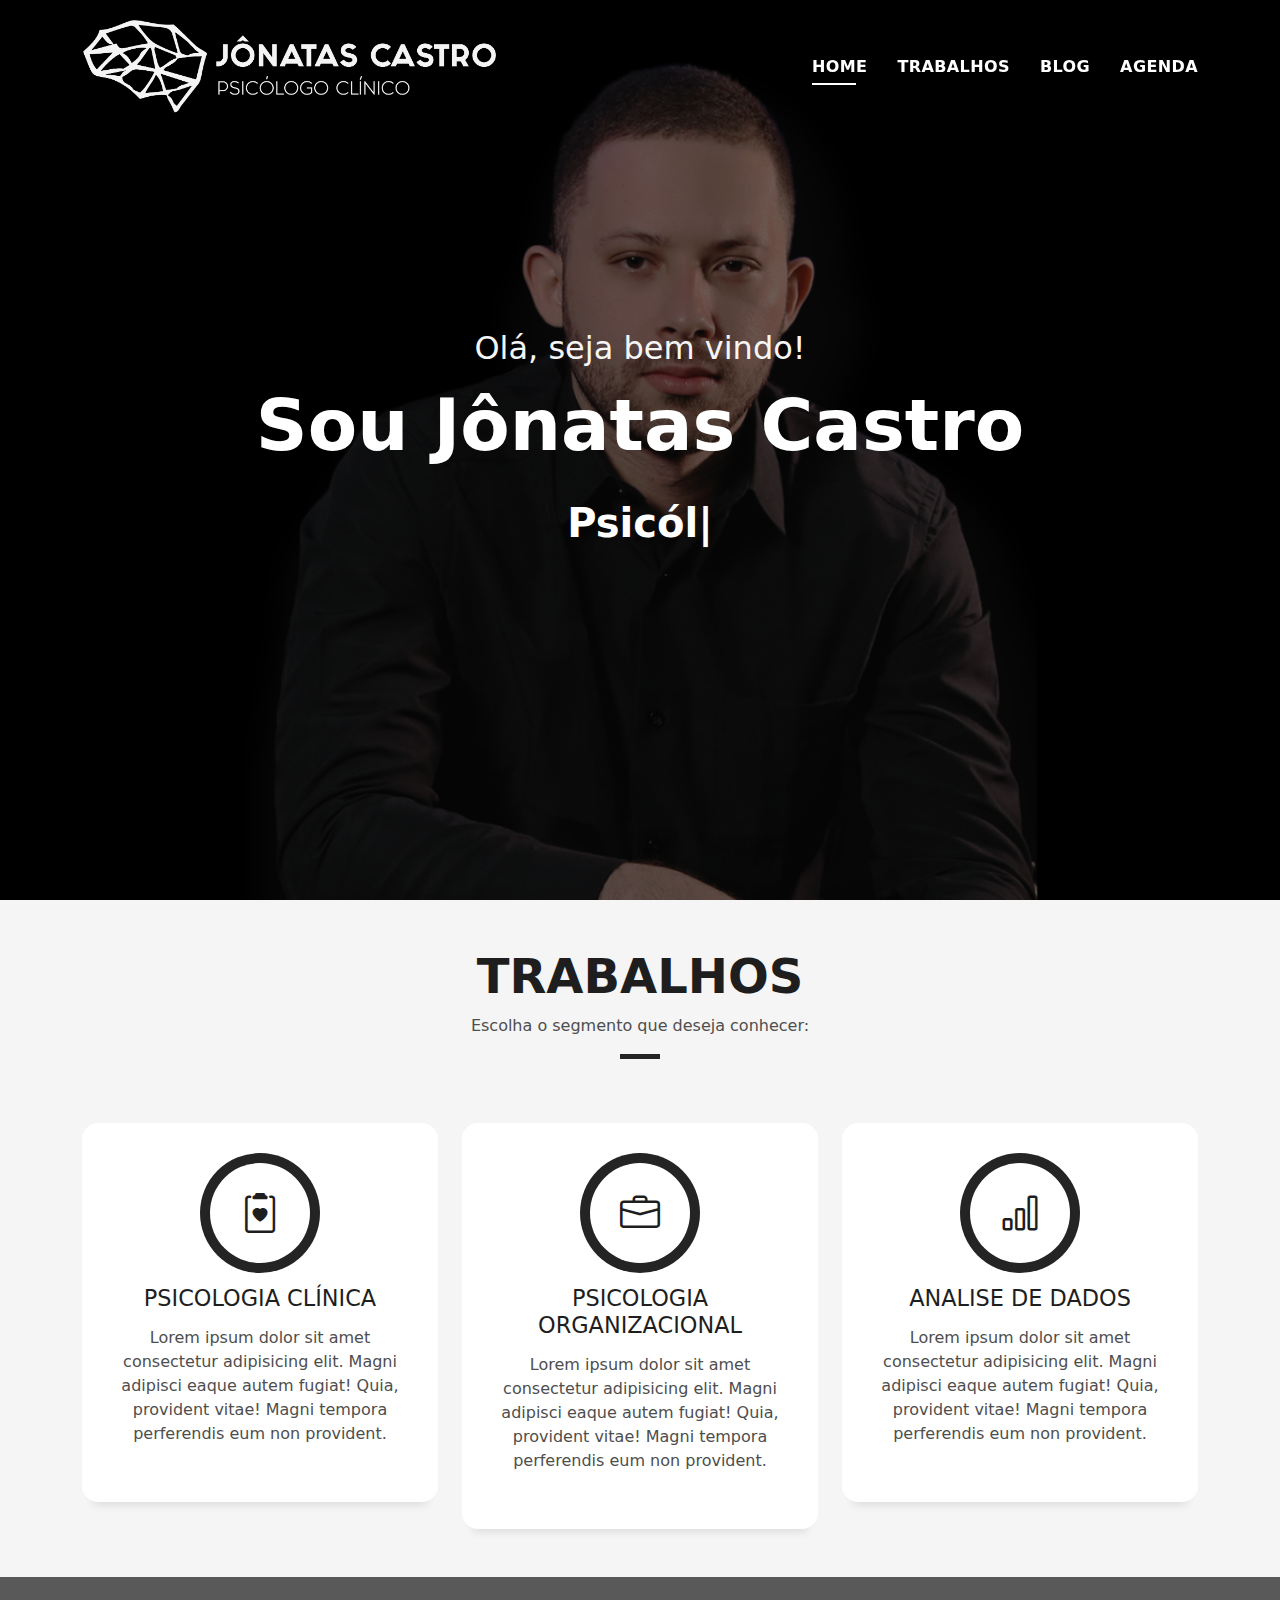
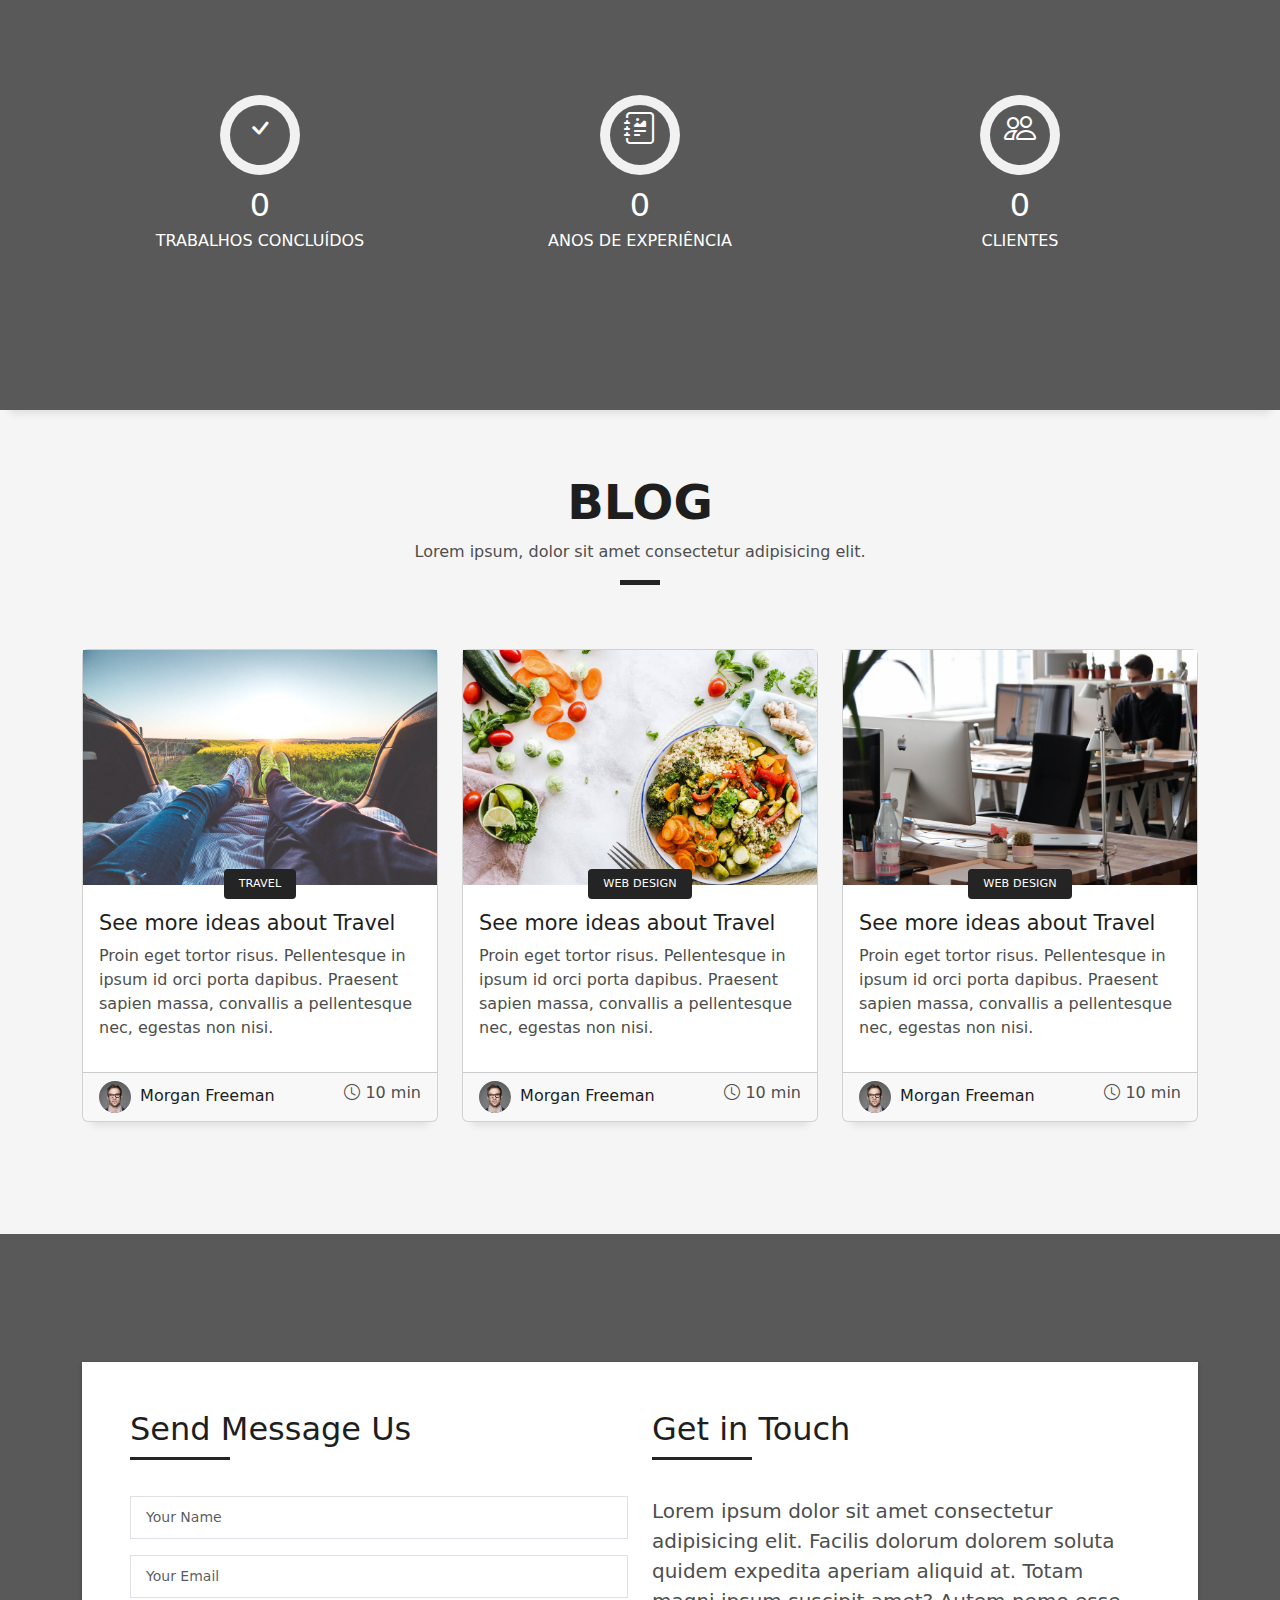
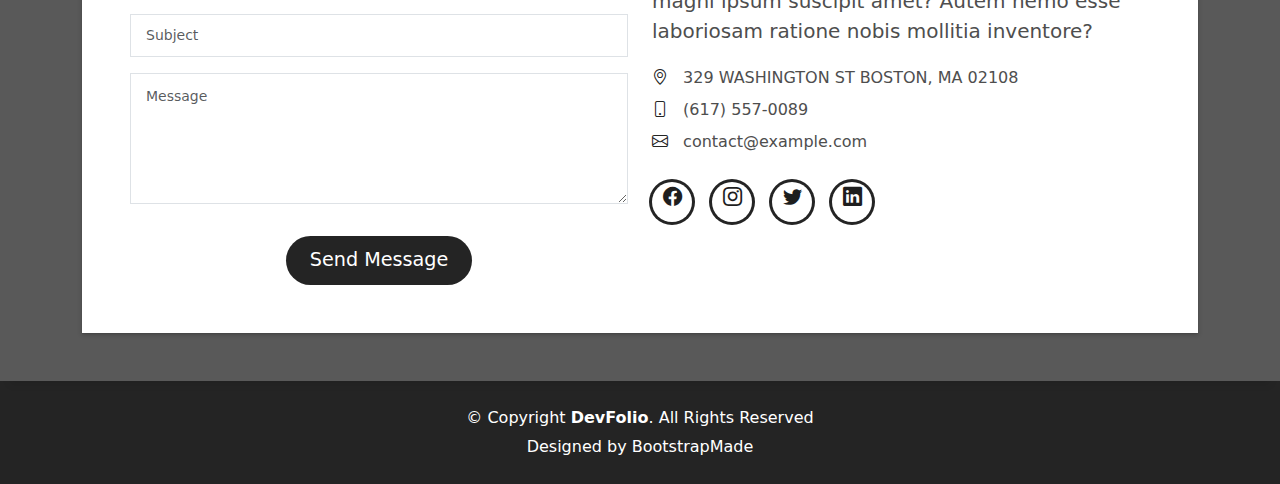
==== index.html @ 3d6d618e "1 commit" ====
<!DOCTYPE html>
<html lang="en">

<head>
  <meta charset="utf-8">
  <meta content="width=device-width, initial-scale=1.0" name="viewport">

  <title>JONATAS CASTRO - Psicólogo - CRP 03/26565</title>
  <meta content="" name="description">
  <meta content="" name="keywords">

  <!-- Favicons -->
  <link href="assets/img/favicon.webp" rel="icon">
  <link href="assets/img/apple-touch-icon.png" rel="apple-touch-icon">

  <!-- Vendor CSS Files -->
  <link href="assets/vendor/bootstrap/css/bootstrap.min.css" rel="stylesheet">
  <link href="assets/vendor/bootstrap-icons/bootstrap-icons.css" rel="stylesheet">
  <link href="assets/vendor/glightbox/css/glightbox.min.css" rel="stylesheet">
  <link href="assets/vendor/swiper/swiper-bundle.min.css" rel="stylesheet">

  <!-- Template Main CSS File -->
  <link href="assets/css/style.css" rel="stylesheet">

  <!-- =======================================================
  * Template Name: DevFolio
  * Updated: Sep 18 2023 with Bootstrap v5.3.2
  * Template URL: https://bootstrapmade.com/devfolio-bootstrap-portfolio-html-template/
  * Author: BootstrapMade.com
  * License: https://bootstrapmade.com/license/
  ======================================================== -->
</head>

<body>

  <!-- ======= Header ======= -->
  <header id="header" class="fixed-top">
    <div class="container d-flex align-items-center justify-content-between">

      <a href="index.html" class="logo"><img src="assets/img/logo completo.png" alt="" class="img-fluid"></a>
      <!-- Uncomment below if you prefer to use an image logo -->
      <!-- <a href="index.html" class="logo"><img src="assets/img/logo.png" alt="" class="img-fluid"></a>-->

      <nav id="navbar" class="navbar">
        <ul>
          <li><a class="nav-link scrollto active" href="#hero">Home</a></li>
          <!--<li><a class="nav-link scrollto" href="#about">About</a></li>-->
          <li><a class="nav-link scrollto" href="#services">Trabalhos</a></li>
          <li><a class="nav-link scrollto " href="#blog">Blog</a></li>
          <li><a class="nav-agenda" href="#work">AGENDA</a></li>
          <!--<li class="dropdown"><a href="#"><span>Drop Down</span> <i class="bi bi-chevron-down"></i></a>
            <ul>
              <li><a href="#">Drop Down 1</a></li>
              <li class="dropdown"><a href="#"><span>Deep Drop Down</span> <i class="bi bi-chevron-right"></i></a>
                <ul>
                  <li><a href="#">Deep Drop Down 1</a></li>
                  <li><a href="#">Deep Drop Down 2</a></li>
                  <li><a href="#">Deep Drop Down 3</a></li>
                  <li><a href="#">Deep Drop Down 4</a></li>
                  <li><a href="#">Deep Drop Down 5</a></li>
                </ul>
              </li>
              <li><a href="#">Drop Down 2</a></li>
              <li><a href="#">Drop Down 3</a></li>
              <li><a href="#">Drop Down 4</a></li> 
            </ul>
          </li>
          <li><a class="nav-link scrollto" href="#contact">Contact</a></li>--->
        </ul>
        <i class="bi bi-list mobile-nav-toggle"></i>
      </nav><!-- .navbar -->

    </div>
  </header><!-- End Header -->

  <!-- ======= Hero Section ======= -->
  <div id="hero" class="hero route bg-image" style="background-image: url(assets/img/herobg.png)">
    <div class="overlay-itro"></div>
    <div class="hero-content display-table">
      <div class="table-cell">
        <div class="container">
          <p class="display-6 color-d">Olá, seja bem vindo!</p>
          <h1 class="hero-title mb-4">Sou Jônatas Castro</h1>
          <p class="hero-subtitle"><span class="typed" data-typed-items="Psicólogo Clínico, Psicólogo Organizacional, Analista de Dados, Diretor da Vision Analytics, Diretor da MED24"></span></p>
          <!-- <p class="pt-3"><a class="btn btn-primary btn js-scroll px-4" href="#about" role="button">Learn More</a></p> -->
        </div>
      </div>
    </div>
  </div><!-- End Hero Section -->

  <main id="main">

    <!-- ======= About Section ======= -->
   <!--<section id="about" class="about-mf sect-pt4 route">
      <div class="container">
        <div class="row">
          <div class="col-sm-12">
            <div class="box-shadow-full">
              <div class="row">
                <div class="col-md-6">
                  <div class="row">
                    <div class="col-sm-6 col-md-5">
                      <div class="about-img">
                        <img src="assets/img/testimonial-2.jpg" class="img-fluid rounded b-shadow-a" alt="">
                      </div>
                    </div>
                    <div class="col-sm-6 col-md-7">
                      <div class="about-info">
                        <p><span class="title-s">Name: </span> <span>Morgan Freeman</span></p>
                        <p><span class="title-s">Profile: </span> <span>full stack developer</span></p>
                        <p><span class="title-s">Email: </span> <span>contact@example.com</span></p>
                        <p><span class="title-s">Phone: </span> <span>(617) 557-0089</span></p>
                      </div>
                    </div>
                  </div>
                  <div class="skill-mf">
                    <p class="title-s">Skill</p>
                    <span>HTML</span> <span class="pull-right">85%</span>
                    <div class="progress">
                      <div class="progress-bar" role="progressbar" style="width: 85%;" aria-valuenow="85" aria-valuemin="0" aria-valuemax="100"></div>
                    </div>
                    <span>CSS3</span> <span class="pull-right">75%</span>
                    <div class="progress">
                      <div class="progress-bar" role="progressbar" style="width: 75%" aria-valuenow="75" aria-valuemin="0" aria-valuemax="100"></div>
                    </div>
                    <span>PHP</span> <span class="pull-right">50%</span>
                    <div class="progress">
                      <div class="progress-bar" role="progressbar" style="width: 50%" aria-valuenow="50" aria-valuemin="0" aria-valuemax="100"></div>
                    </div>
                    <span>JAVASCRIPT</span> <span class="pull-right">90%</span>
                    <div class="progress">
                      <div class="progress-bar" role="progressbar" style="width: 90%" aria-valuenow="90" aria-valuemin="0" aria-valuemax="100"></div>
                    </div>
                  </div>
                </div>
                <div class="col-md-6">
                  <div class="about-me pt-4 pt-md-0">
                    <div class="title-box-2">
                      <h5 class="title-left">
                        About me
                      </h5>
                    </div>
                    <p class="lead">
                      Curabitur non nulla sit amet nisl tempus convallis quis ac lectus. Curabitur arcu erat, accumsan id
                      imperdiet et, porttitor
                      at sem. Praesent sapien massa, convallis a pellentesque nec, egestas non nisi. Nulla
                      porttitor accumsan tincidunt.
                    </p>
                    <p class="lead">
                      Mauris blandit aliquet elit, eget tincidunt nibh pulvinar a. Vivamus suscipit tortor eget felis
                      porttitor volutpat. Vestibulum
                      ac diam sit amet quam vehicula elementum sed sit amet dui. porttitor at sem.
                    </p>
                    <p class="lead">
                      Nulla porttitor accumsan tincidunt. Quisque velit nisi, pretium ut lacinia in, elementum id enim.
                      Nulla porttitor accumsan
                      tincidunt. Mauris blandit aliquet elit, eget tincidunt nibh pulvinar a.
                    </p>
                  </div>
                </div>
              </div>
            </div>
          </div>
        </div>
      </div>
    </section> End About Section -->

    <!-- ======= Services Section ======= -->
    <section id="services" class="services-mf pt-5 route">
      <div class="container">
        <div class="row">
          <div class="col-sm-12">
            <div class="title-box text-center">
              <h3 class="title-a">
                Trabalhos
              </h3>
              <p class="subtitle-a">
                Escolha o segmento que deseja conhecer:
              </p>
              <div class="line-mf"></div>
            </div>
          </div>
        </div>
        <div class="row">
          <div class="col-md-4">
            <div class="service-box">
              <div class="service-ico">
                <span class="ico-circle"><i class="bi bi-clipboard2-heart"></i></span>
              </div>
              <div class="service-content">
                <h2 class="s-title">Psicologia Clínica</h2>
                <p class="s-description text-center">
                  Lorem ipsum dolor sit amet consectetur adipisicing elit. Magni adipisci eaque autem fugiat! Quia,
                  provident vitae! Magni
                  tempora perferendis eum non provident.
                </p>
              </div>
            </div>
          </div>
          <div class="col-md-4">
            <div class="service-box">
              <div class="service-ico">
                <span class="ico-circle"><i class="bi bi-briefcase"></i></span>
              </div>
              <div class="service-content">
                <h2 class="s-title">Psicologia Organizacional</h2>
                <p class="s-description text-center">
                  Lorem ipsum dolor sit amet consectetur adipisicing elit. Magni adipisci eaque autem fugiat! Quia,
                  provident vitae! Magni
                  tempora perferendis eum non provident.
                </p>
              </div>
            </div>
          </div>
          <div class="col-md-4">
            <div class="service-box">
              <div class="service-ico">
                <span class="ico-circle"><i class="bi bi-bar-chart"></i></span>
              </div>
              <div class="service-content">
                <h2 class="s-title">Analise de Dados</h2>
                <p class="s-description text-center">
                  Lorem ipsum dolor sit amet consectetur adipisicing elit. Magni adipisci eaque autem fugiat! Quia,
                  provident vitae! Magni
                  tempora perferendis eum non provident.
                </p>
              </div>
            </div>
          </div>
          
              
        </div>
      </div>
    </section><!-- End Services Section -->

    <!-- ======= Counter Section ======= -->
    <div class="section-counter paralax-mf bg-image" style="background-image: url(assets/img/counters-bg.jpg)">
      <div class="overlay-mf"></div>
      <div class="container position-relative">
        <div class="row">
          <div class="col-sm-3 col-lg-4">
            <div class="counter-box counter-box pt-4 pt-md-0">
              <div class="counter-ico">
                <span class="ico-circle"><i class="bi bi-check"></i></span>
              </div>
              <div class="counter-num">
                <p data-purecounter-start="0" data-purecounter-end="5" data-purecounter-duration="1" class="counter purecounter"></p>
                <span class="counter-text">TRABALHOS CONCLUÍDOS</span>
              </div>
            </div>
          </div>
          <div class="col-sm-3 col-lg-4">
            <div class="counter-box pt-4 pt-md-0">
              <div class="counter-ico">
                <span class="ico-circle"><i class="bi bi-journal-richtext"></i></span>
              </div>
              <div class="counter-num">
                <p data-purecounter-start="0" data-purecounter-end="4" data-purecounter-duration="1" class="counter purecounter"></p>
                <span class="counter-text">ANOS DE EXPERIÊNCIA</span>
              </div>
            </div>
          </div>
          <div class="col-sm-3 col-lg-4">
            <div class="counter-box pt-4 pt-md-0">
              <div class="counter-ico">
                <span class="ico-circle"><i class="bi bi-people"></i></span>
              </div>
              <div class="counter-num">
                <p data-purecounter-start="0" data-purecounter-end="30" data-purecounter-duration="1" class="counter purecounter"></p>
                <span class="counter-text">CLIENTES</span>
              </div>
            </div>
          </div>
          
        </div>
      </div>
    </div><!-- End Counter Section -->

    <!-- ======= Portfolio Section ======= -->
   <!-- <section id="work" class="portfolio-mf sect-pt4 route">
      <div class="container">
        <div class="row">
          <div class="col-sm-12">
            <div class="title-box text-center">
              <h3 class="title-a">
                Portfolio
              </h3>
              <p class="subtitle-a">
                Lorem ipsum, dolor sit amet consectetur adipisicing elit.
              </p>
              <div class="line-mf"></div>
            </div>
          </div>
        </div>
        <div class="row">
          <div class="col-md-4">
            <div class="work-box">
              <a href="assets/img/work-1.jpg" data-gallery="portfolioGallery" class="portfolio-lightbox">
                <div class="work-img">
                  <img src="assets/img/work-1.jpg" alt="" class="img-fluid">
                </div>
              </a>
              <div class="work-content">
                <div class="row">
                  <div class="col-sm-8">
                    <h2 class="w-title">Lorem impsum dolor</h2>
                    <div class="w-more">
                      <span class="w-ctegory">Web Design</span> / <span class="w-date">18 Sep. 2018</span>
                    </div>
                  </div>
                  <div class="col-sm-4">
                    <div class="w-like">
                      <a href="portfolio-details.html"> <span class="bi bi-plus-circle"></span></a>
                    </div>
                  </div>
                </div>
              </div>
            </div>
          </div>
          <div class="col-md-4">
            <div class="work-box">
              <a href="assets/img/work-2.jpg" data-gallery="portfolioGallery" class="portfolio-lightbox">
                <div class="work-img">
                  <img src="assets/img/work-2.jpg" alt="" class="img-fluid">
                </div>
              </a>
              <div class="work-content">
                <div class="row">
                  <div class="col-sm-8">
                    <h2 class="w-title">Loreda Cuno Nere</h2>
                    <div class="w-more">
                      <span class="w-ctegory">Web Design</span> / <span class="w-date">18 Sep. 2018</span>
                    </div>
                  </div>
                  <div class="col-sm-4">
                    <div class="w-like">
                      <a href="portfolio-details.html"> <span class="bi bi-plus-circle"></span></a>
                    </div>
                  </div>
                </div>
              </div>
            </div>
          </div>
          <div class="col-md-4">
            <div class="work-box">
              <a href="assets/img/work-3.jpg" data-gallery="portfolioGallery" class="portfolio-lightbox">
                <div class="work-img">
                  <img src="assets/img/work-3.jpg" alt="" class="img-fluid">
                </div>
              </a>
              <div class="work-content">
                <div class="row">
                  <div class="col-sm-8">
                    <h2 class="w-title">Mavrito Lana Dere</h2>
                    <div class="w-more">
                      <span class="w-ctegory">Web Design</span> / <span class="w-date">18 Sep. 2018</span>
                    </div>
                  </div>
                  <div class="col-sm-4">
                    <div class="w-like">
                      <a href="portfolio-details.html"> <span class="bi bi-plus-circle"></span></a>
                    </div>
                  </div>
                </div>
              </div>
            </div>
          </div>
          <div class="col-md-4">
            <div class="work-box">
              <a href="assets/img/work-4.jpg" data-gallery="portfolioGallery" class="portfolio-lightbox">
                <div class="work-img">
                  <img src="assets/img/work-4.jpg" alt="" class="img-fluid">
                </div>
              </a>
              <div class="work-content">
                <div class="row">
                  <div class="col-sm-8">
                    <h2 class="w-title">Bindo Laro Cado</h2>
                    <div class="w-more">
                      <span class="w-ctegory">Web Design</span> / <span class="w-date">18 Sep. 2018</span>
                    </div>
                  </div>
                  <div class="col-sm-4">
                    <div class="w-like">
                      <a href="portfolio-details.html"> <span class="bi bi-plus-circle"></span></a>
                    </div>
                  </div>
                </div>
              </div>
            </div>
          </div>
          <div class="col-md-4">
            <div class="work-box">
              <a href="assets/img/work-5.jpg" data-gallery="portfolioGallery" class="portfolio-lightbox">
                <div class="work-img">
                  <img src="assets/img/work-5.jpg" alt="" class="img-fluid">
                </div>
              </a>
              <div class="work-content">
                <div class="row">
                  <div class="col-sm-8">
                    <h2 class="w-title">Studio Lena Mado</h2>
                    <div class="w-more">
                      <span class="w-ctegory">Web Design</span> / <span class="w-date">18 Sep. 2018</span>
                    </div>
                  </div>
                  <div class="col-sm-4">
                    <div class="w-like">
                      <a href="portfolio-details.html"> <span class="bi bi-plus-circle"></span></a>
                    </div>
                  </div>
                </div>
              </div>
            </div>
          </div>
          <div class="col-md-4">
            <div class="work-box">
              <a href="assets/img/work-6.jpg" data-gallery="portfolioGallery" class="portfolio-lightbox">
                <div class="work-img">
                  <img src="assets/img/work-6.jpg" alt="" class="img-fluid">
                </div>
              </a>
              <div class="work-content">
                <div class="row">
                  <div class="col-sm-8">
                    <h2 class="w-title">Studio Big Bang</h2>
                    <div class="w-more">
                      <span class="w-ctegory">Web Design</span> / <span class="w-date">18 Sep. 2017</span>
                    </div>
                  </div>
                  <div class="col-sm-4">
                    <div class="w-like">
                      <a href="portfolio-details.html"> <span class="bi bi-plus-circle"></span></a>
                    </div>
                  </div>
                </div>
              </div>
            </div>
          </div>

        </div>
      </div>
    </section> End Portfolio Section -->

    <!-- ======= Testimonials Section ======= 
    <div class="testimonials paralax-mf bg-image" style="background-image: url(assets/img/overlay-bg.jpg)">
      <div class="overlay-mf"></div>
      <div class="container">
        <div class="row">
          <div class="col-md-12">

            <div class="testimonials-slider swiper" data-aos="fade-up" data-aos-delay="100">
              <div class="swiper-wrapper">

                <div class="swiper-slide">
                  <div class="testimonial-box">
                    <div class="author-test">
                      <img src="assets/img/testimonial-2.jpg" alt="" class="rounded-circle b-shadow-a">
                      <span class="author">Xavi Alonso</span>
                    </div>
                    <div class="content-test">
                      <p class="description lead">
                        Curabitur arcu erat, accumsan id imperdiet et, porttitor at sem. Lorem ipsum dolor sit amet,
                        consectetur adipiscing elit.
                      </p>
                    </div>
                  </div>
                </div>  End testimonial item 

                <div class="swiper-slide">
                  <div class="testimonial-box">
                    <div class="author-test">
                      <img src="assets/img/testimonial-4.jpg" alt="" class="rounded-circle b-shadow-a">
                      <span class="author">Marta Socrate</span>
                    </div>
                    <div class="content-test">
                      <p class="description lead">
                        Curabitur arcu erat, accumsan id imperdiet et, porttitor at sem. Lorem ipsum dolor sit amet,
                        consectetur adipiscing elit.
                      </p>
                    </div>
                  </div>
                </div> End testimonial item 
              </div>
              <div class="swiper-pagination"></div>
            </div>

             <div id="testimonial-mf" class="owl-carousel owl-theme">
          
        </div> 
          </div>
        </div>
      </div>
    </div>  End Testimonials Section -->

    <!-- ======= Blog Section ======= -->
    <section id="blog" class="blog-mf sect-pt4 route">
      <div class="container">
        <div class="row">
          <div class="col-sm-12">
            <div class="title-box text-center">
              <h3 class="title-a">
                Blog
              </h3>
              <p class="subtitle-a">
                Lorem ipsum, dolor sit amet consectetur adipisicing elit.
              </p>
              <div class="line-mf"></div>
            </div>
          </div>
        </div>
        <div class="row">
          <div class="col-md-4">
            <div class="card card-blog">
              <div class="card-img">
                <a href="blog-single.html"><img src="assets/img/post-1.jpg" alt="" class="img-fluid"></a>
              </div>
              <div class="card-body">
                <div class="card-category-box">
                  <div class="card-category">
                    <h6 class="category">Travel</h6>
                  </div>
                </div>
                <h3 class="card-title"><a href="blog-single.html">See more ideas about Travel</a></h3>
                <p class="card-description">
                  Proin eget tortor risus. Pellentesque in ipsum id orci porta dapibus. Praesent sapien massa, convallis
                  a pellentesque nec,
                  egestas non nisi.
                </p>
              </div>
              <div class="card-footer">
                <div class="post-author">
                  <a href="#">
                    <img src="assets/img/testimonial-2.jpg" alt="" class="avatar rounded-circle">
                    <span class="author">Morgan Freeman</span>
                  </a>
                </div>
                <div class="post-date">
                  <span class="bi bi-clock"></span> 10 min
                </div>
              </div>
            </div>
          </div>
          <div class="col-md-4">
            <div class="card card-blog">
              <div class="card-img">
                <a href="blog-single.html"><img src="assets/img/post-2.jpg" alt="" class="img-fluid"></a>
              </div>
              <div class="card-body">
                <div class="card-category-box">
                  <div class="card-category">
                    <h6 class="category">Web Design</h6>
                  </div>
                </div>
                <h3 class="card-title"><a href="blog-single.html">See more ideas about Travel</a></h3>
                <p class="card-description">
                  Proin eget tortor risus. Pellentesque in ipsum id orci porta dapibus. Praesent sapien massa, convallis
                  a pellentesque nec,
                  egestas non nisi.
                </p>
              </div>
              <div class="card-footer">
                <div class="post-author">
                  <a href="#">
                    <img src="assets/img/testimonial-2.jpg" alt="" class="avatar rounded-circle">
                    <span class="author">Morgan Freeman</span>
                  </a>
                </div>
                <div class="post-date">
                  <span class="bi bi-clock"></span> 10 min
                </div>
              </div>
            </div>
          </div>
          <div class="col-md-4">
            <div class="card card-blog">
              <div class="card-img">
                <a href="blog-single.html"><img src="assets/img/post-3.jpg" alt="" class="img-fluid"></a>
              </div>
              <div class="card-body">
                <div class="card-category-box">
                  <div class="card-category">
                    <h6 class="category">Web Design</h6>
                  </div>
                </div>
                <h3 class="card-title"><a href="blog-single.html">See more ideas about Travel</a></h3>
                <p class="card-description">
                  Proin eget tortor risus. Pellentesque in ipsum id orci porta dapibus. Praesent sapien massa, convallis
                  a pellentesque nec,
                  egestas non nisi.
                </p>
              </div>
              <div class="card-footer">
                <div class="post-author">
                  <a href="#">
                    <img src="assets/img/testimonial-2.jpg" alt="" class="avatar rounded-circle">
                    <span class="author">Morgan Freeman</span>
                  </a>
                </div>
                <div class="post-date">
                  <span class="bi bi-clock"></span> 10 min
                </div>
              </div>
            </div>
          </div>
        </div>
      </div>
    </section><!-- End Blog Section -->

    <!-- ======= Contact Section ======= -->
    <section id="contact" class="paralax-mf footer-paralax bg-image sect-mt4 route" style="background-image: url(assets/img/overlay-bg.jpg)">
      <div class="overlay-mf"></div>
      <div class="container">
        <div class="row">
          <div class="col-sm-12">
            <div class="contact-mf">
              <div id="contact" class="box-shadow-full">
                <div class="row">
                  <div class="col-md-6">
                    <div class="title-box-2">
                      <h5 class="title-left">
                        Send Message Us
                      </h5>
                    </div>
                    <div>
                      <form action="forms/contact.php" method="post" role="form" class="php-email-form">
                        <div class="row">
                          <div class="col-md-12 mb-3">
                            <div class="form-group">
                              <input type="text" name="name" class="form-control" id="name" placeholder="Your Name" required>
                            </div>
                          </div>
                          <div class="col-md-12 mb-3">
                            <div class="form-group">
                              <input type="email" class="form-control" name="email" id="email" placeholder="Your Email" required>
                            </div>
                          </div>
                          <div class="col-md-12 mb-3">
                            <div class="form-group">
                              <input type="text" class="form-control" name="subject" id="subject" placeholder="Subject" required>
                            </div>
                          </div>
                          <div class="col-md-12">
                            <div class="form-group">
                              <textarea class="form-control" name="message" rows="5" placeholder="Message" required></textarea>
                            </div>
                          </div>
                          <div class="col-md-12 text-center my-3">
                            <div class="loading">Loading</div>
                            <div class="error-message"></div>
                            <div class="sent-message">Your message has been sent. Thank you!</div>
                          </div>
                          <div class="col-md-12 text-center">
                            <button type="submit" class="button button-a button-big button-rouded">Send Message</button>
                          </div>
                        </div>
                      </form>
                    </div>
                  </div>
                  <div class="col-md-6">
                    <div class="title-box-2 pt-4 pt-md-0">
                      <h5 class="title-left">
                        Get in Touch
                      </h5>
                    </div>
                    <div class="more-info">
                      <p class="lead">
                        Lorem ipsum dolor sit amet consectetur adipisicing elit. Facilis dolorum dolorem soluta quidem
                        expedita aperiam aliquid at.
                        Totam magni ipsum suscipit amet? Autem nemo esse laboriosam ratione nobis
                        mollitia inventore?
                      </p>
                      <ul class="list-ico">
                        <li><span class="bi bi-geo-alt"></span> 329 WASHINGTON ST BOSTON, MA 02108</li>
                        <li><span class="bi bi-phone"></span> (617) 557-0089</li>
                        <li><span class="bi bi-envelope"></span> contact@example.com</li>
                      </ul>
                    </div>
                    <div class="socials">
                      <ul>
                        <li><a href=""><span class="ico-circle"><i class="bi bi-facebook"></i></span></a></li>
                        <li><a href=""><span class="ico-circle"><i class="bi bi-instagram"></i></span></a></li>
                        <li><a href=""><span class="ico-circle"><i class="bi bi-twitter"></i></span></a></li>
                        <li><a href=""><span class="ico-circle"><i class="bi bi-linkedin"></i></span></a></li>
                      </ul>
                    </div>
                  </div>
                </div>
              </div>
            </div>
          </div>
        </div>
      </div>
    </section><!-- End Contact Section -->

  </main><!-- End #main -->

  <!-- ======= Footer ======= -->
  <footer>
    <div class="container">
      <div class="row">
        <div class="col-sm-12">
          <div class="copyright-box">
            <p class="copyright">&copy; Copyright <strong>DevFolio</strong>. All Rights Reserved</p>
            <div class="credits">
              <!--
              All the links in the footer should remain intact.
              You can delete the links only if you purchased the pro version.
              Licensing information: https://bootstrapmade.com/license/
              Purchase the pro version with working PHP/AJAX contact form: https://bootstrapmade.com/buy/?theme=DevFolio
            -->
              Designed by <a href="https://bootstrapmade.com/">BootstrapMade</a>
            </div>
          </div>
        </div>
      </div>
    </div>
  </footer><!-- End  Footer -->

  <div id="preloader"></div>
  <a href="#" class="back-to-top d-flex align-items-center justify-content-center"><i class="bi bi-arrow-up-short"></i></a>

  <!-- Vendor JS Files -->
  <script src="assets/vendor/purecounter/purecounter_vanilla.js"></script>
  <script src="assets/vendor/bootstrap/js/bootstrap.bundle.min.js"></script>
  <script src="assets/vendor/glightbox/js/glightbox.min.js"></script>
  <script src="assets/vendor/swiper/swiper-bundle.min.js"></script>
  <script src="assets/vendor/typed.js/typed.umd.js"></script>
  <script src="assets/vendor/php-email-form/validate.js"></script>

  <!-- Template Main JS File -->
  <script src="assets/js/main.js"></script>

</body>

</html>
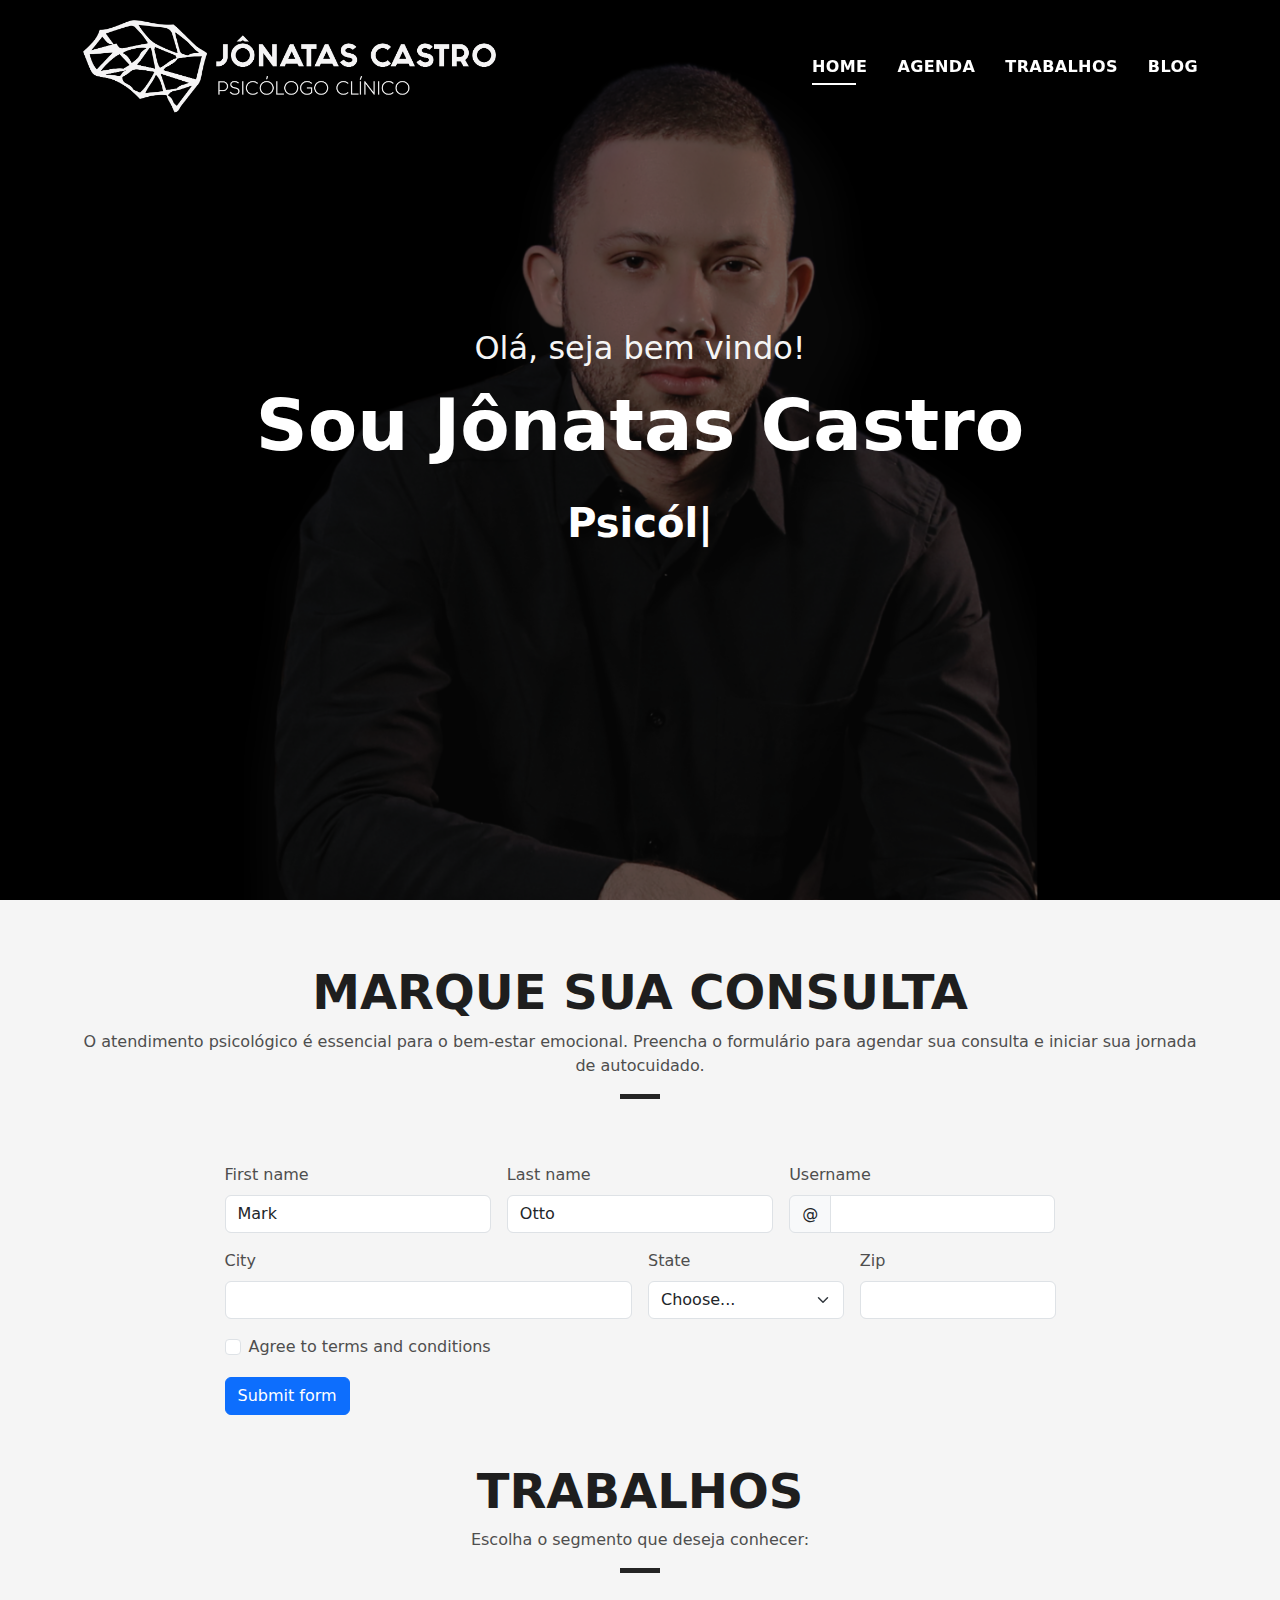
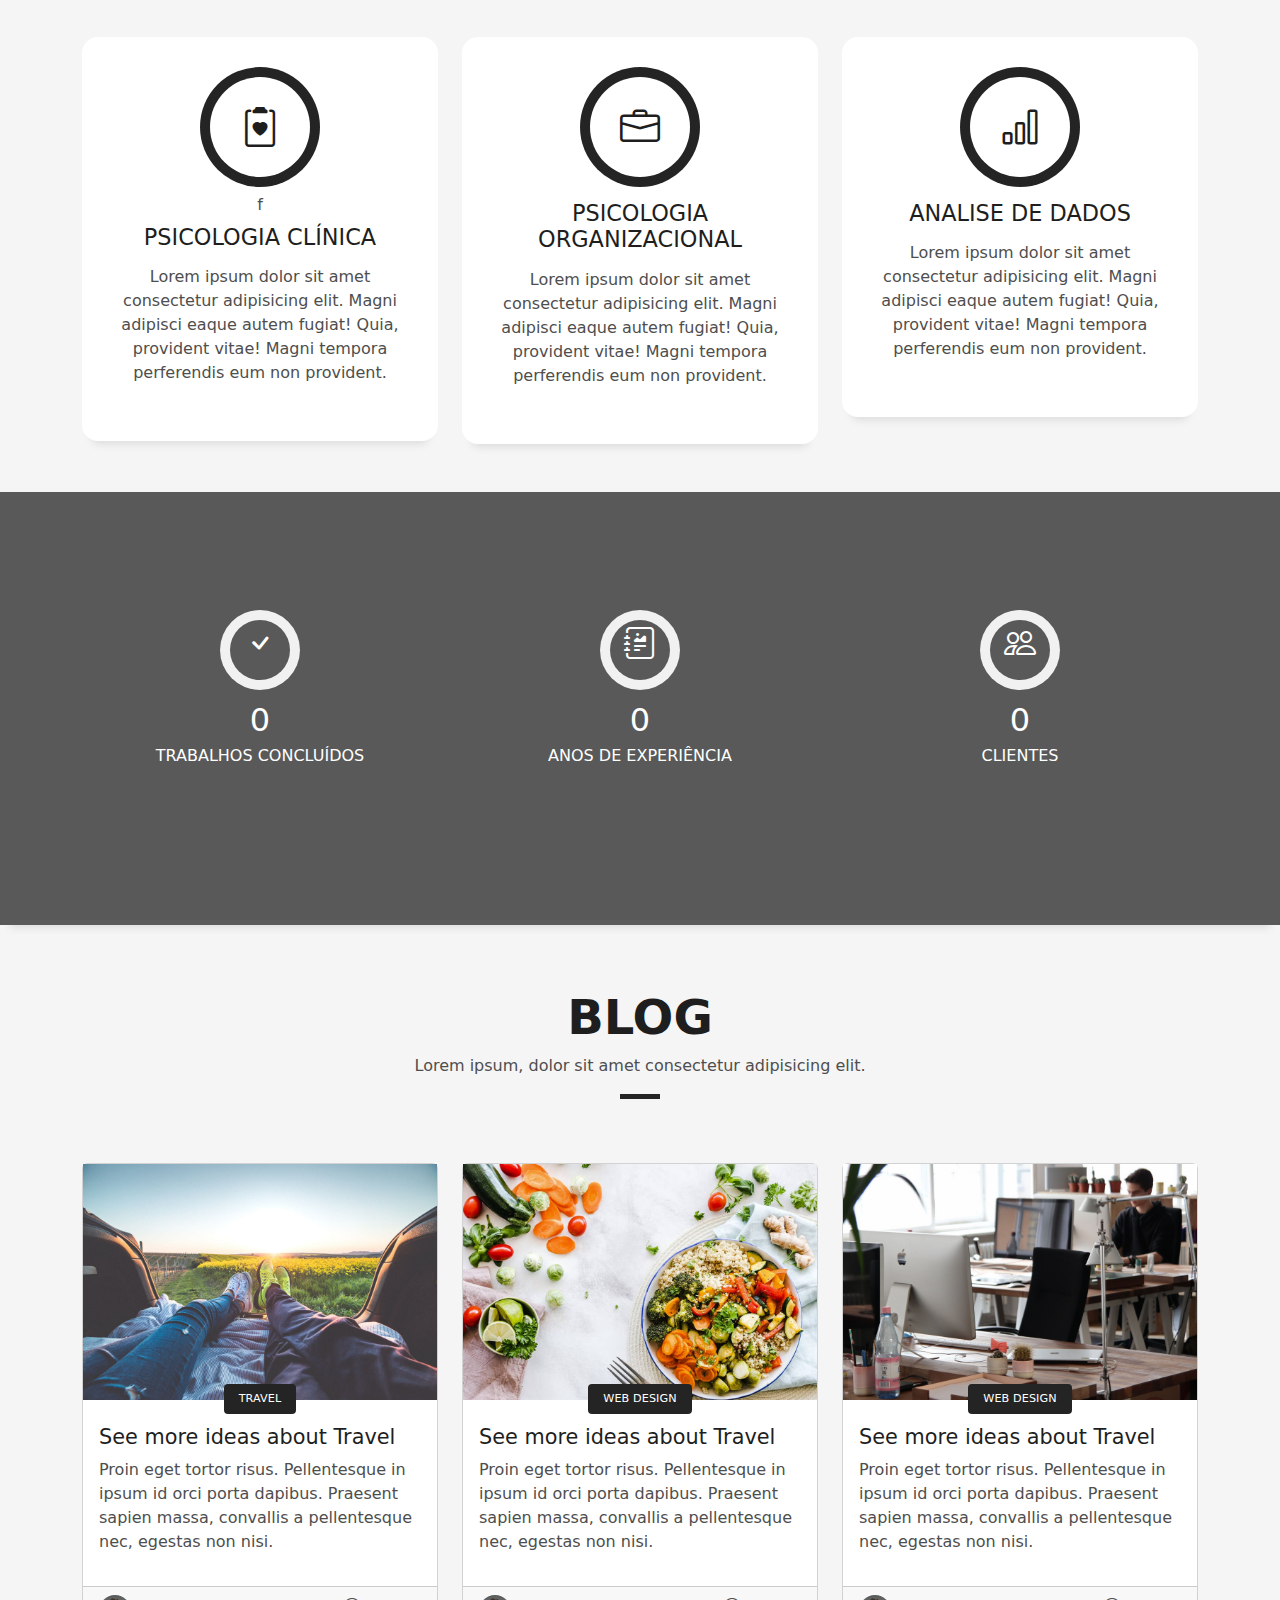
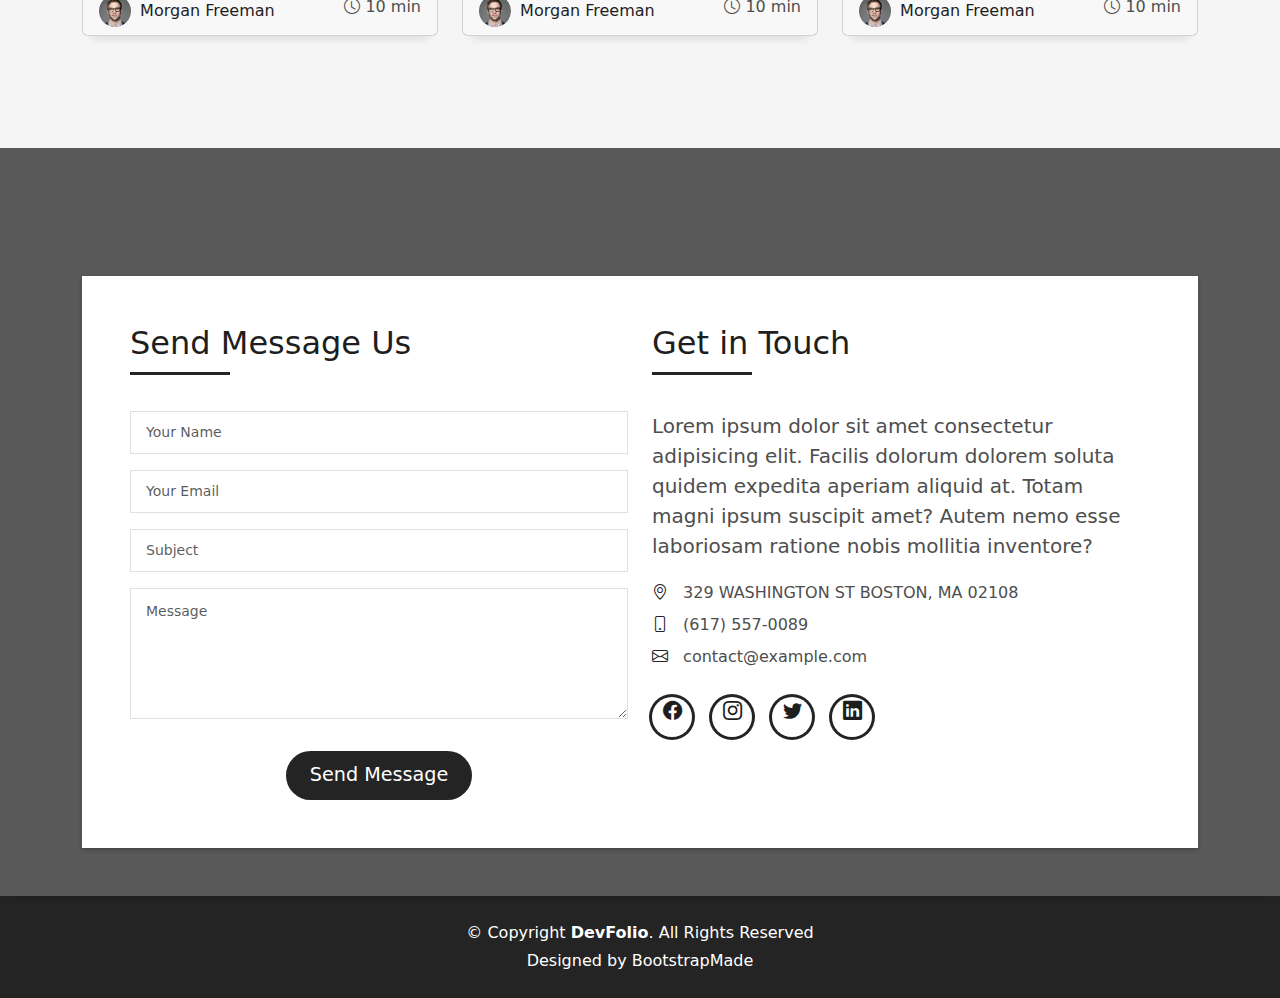
==== commit 0f40dd30: "form one" ====
--- a/index.html
+++ b/index.html
@@ -1,5 +1,5 @@
 <!DOCTYPE html>
-<html lang="en">
+<html lang="pt-br">
 
 <head>
   <meta charset="utf-8">
@@ -44,10 +44,11 @@
       <nav id="navbar" class="navbar">
         <ul>
           <li><a class="nav-link scrollto active" href="#hero">Home</a></li>
+          <li><a class="nav-agenda" href="#work">AGENDA</a></li>
           <!--<li><a class="nav-link scrollto" href="#about">About</a></li>-->
           <li><a class="nav-link scrollto" href="#services">Trabalhos</a></li>
           <li><a class="nav-link scrollto " href="#blog">Blog</a></li>
-          <li><a class="nav-agenda" href="#work">AGENDA</a></li>
+
           <!--<li class="dropdown"><a href="#"><span>Drop Down</span> <i class="bi bi-chevron-down"></i></a>
             <ul>
               <li><a href="#">Drop Down 1</a></li>
@@ -81,7 +82,9 @@
         <div class="container">
           <p class="display-6 color-d">Olá, seja bem vindo!</p>
           <h1 class="hero-title mb-4">Sou Jônatas Castro</h1>
-          <p class="hero-subtitle"><span class="typed" data-typed-items="Psicólogo Clínico, Psicólogo Organizacional, Analista de Dados, Diretor da Vision Analytics, Diretor da MED24"></span></p>
+          <p class="hero-subtitle"><span class="typed"
+              data-typed-items="Psicólogo Clínico, Psicólogo Organizacional, Analista de Dados, Diretor da Vision Analytics, Diretor da MED24"></span>
+          </p>
           <!-- <p class="pt-3"><a class="btn btn-primary btn js-scroll px-4" href="#about" role="button">Learn More</a></p> -->
         </div>
       </div>
@@ -90,80 +93,77 @@
 
   <main id="main">
 
-    <!-- ======= About Section ======= -->
-   <!--<section id="about" class="about-mf sect-pt4 route">
+    <!-- ======= Offer Section ======= -->
+    <section id="work" class="portfolio-mf sect-pt4 route">
       <div class="container">
         <div class="row">
           <div class="col-sm-12">
-            <div class="box-shadow-full">
-              <div class="row">
+            <div class="title-box text-center">
+              <h3 class="title-a">
+                Marque sua consulta
+              </h3>
+              <p class="subtitle-a">
+                O atendimento psicológico é essencial para o bem-estar emocional. Preencha o formulário para agendar sua
+                consulta e iniciar sua jornada de autocuidado.
+              </p>
+              <div class="line-mf"></div>
+            </div>
+          </div>
+        </div>
+
+        <div class="row">
+          <div class="col-lg-9 mx-auto align-items-center justify-content-center">
+            <div class="icon-box" data-aos="fade-up" data-aos-delay="200">
+              <form class="row g-3">
+                <div class="col-md-4">
+                  <label for="validationDefault01" class="form-label">First name</label>
+                  <input type="text" class="form-control" id="validationDefault01" value="Mark" required>
+                </div>
+                <div class="col-md-4">
+                  <label for="validationDefault02" class="form-label">Last name</label>
+                  <input type="text" class="form-control" id="validationDefault02" value="Otto" required>
+                </div>
+                <div class="col-md-4">
+                  <label for="validationDefaultUsername" class="form-label">Username</label>
+                  <div class="input-group">
+                    <span class="input-group-text" id="inputGroupPrepend2">@</span>
+                    <input type="text" class="form-control" id="validationDefaultUsername"
+                      aria-describedby="inputGroupPrepend2" required>
+                  </div>
+                </div>
                 <div class="col-md-6">
-                  <div class="row">
-                    <div class="col-sm-6 col-md-5">
-                      <div class="about-img">
-                        <img src="assets/img/testimonial-2.jpg" class="img-fluid rounded b-shadow-a" alt="">
-                      </div>
-                    </div>
-                    <div class="col-sm-6 col-md-7">
-                      <div class="about-info">
-                        <p><span class="title-s">Name: </span> <span>Morgan Freeman</span></p>
-                        <p><span class="title-s">Profile: </span> <span>full stack developer</span></p>
-                        <p><span class="title-s">Email: </span> <span>contact@example.com</span></p>
-                        <p><span class="title-s">Phone: </span> <span>(617) 557-0089</span></p>
-                      </div>
-                    </div>
-                  </div>
-                  <div class="skill-mf">
-                    <p class="title-s">Skill</p>
-                    <span>HTML</span> <span class="pull-right">85%</span>
-                    <div class="progress">
-                      <div class="progress-bar" role="progressbar" style="width: 85%;" aria-valuenow="85" aria-valuemin="0" aria-valuemax="100"></div>
-                    </div>
-                    <span>CSS3</span> <span class="pull-right">75%</span>
-                    <div class="progress">
-                      <div class="progress-bar" role="progressbar" style="width: 75%" aria-valuenow="75" aria-valuemin="0" aria-valuemax="100"></div>
-                    </div>
-                    <span>PHP</span> <span class="pull-right">50%</span>
-                    <div class="progress">
-                      <div class="progress-bar" role="progressbar" style="width: 50%" aria-valuenow="50" aria-valuemin="0" aria-valuemax="100"></div>
-                    </div>
-                    <span>JAVASCRIPT</span> <span class="pull-right">90%</span>
-                    <div class="progress">
-                      <div class="progress-bar" role="progressbar" style="width: 90%" aria-valuenow="90" aria-valuemin="0" aria-valuemax="100"></div>
-                    </div>
-                  </div>
-                </div>
-                <div class="col-md-6">
-                  <div class="about-me pt-4 pt-md-0">
-                    <div class="title-box-2">
-                      <h5 class="title-left">
-                        About me
-                      </h5>
-                    </div>
-                    <p class="lead">
-                      Curabitur non nulla sit amet nisl tempus convallis quis ac lectus. Curabitur arcu erat, accumsan id
-                      imperdiet et, porttitor
-                      at sem. Praesent sapien massa, convallis a pellentesque nec, egestas non nisi. Nulla
-                      porttitor accumsan tincidunt.
-                    </p>
-                    <p class="lead">
-                      Mauris blandit aliquet elit, eget tincidunt nibh pulvinar a. Vivamus suscipit tortor eget felis
-                      porttitor volutpat. Vestibulum
-                      ac diam sit amet quam vehicula elementum sed sit amet dui. porttitor at sem.
-                    </p>
-                    <p class="lead">
-                      Nulla porttitor accumsan tincidunt. Quisque velit nisi, pretium ut lacinia in, elementum id enim.
-                      Nulla porttitor accumsan
-                      tincidunt. Mauris blandit aliquet elit, eget tincidunt nibh pulvinar a.
-                    </p>
-                  </div>
-                </div>
-              </div>
-            </div>
-          </div>
-        </div>
-      </div>
-    </section> End About Section -->
+                  <label for="validationDefault03" class="form-label">City</label>
+                  <input type="text" class="form-control" id="validationDefault03" required>
+                </div>
+                <div class="col-md-3">
+                  <label for="validationDefault04" class="form-label">State</label>
+                  <select class="form-select" id="validationDefault04" required>
+                    <option selected disabled value="">Choose...</option>
+                    <option>...</option>
+                  </select>
+                </div>
+                <div class="col-md-3">
+                  <label for="validationDefault05" class="form-label">Zip</label>
+                  <input type="text" class="form-control" id="validationDefault05" required>
+                </div>
+                <div class="col-12">
+                  <div class="form-check">
+                    <input class="form-check-input" type="checkbox" value="" id="invalidCheck2" required>
+                    <label class="form-check-label" for="invalidCheck2">
+                      Agree to terms and conditions
+                    </label>
+                  </div>
+                </div>
+                <div class="col-12">
+                  <button class="btn btn-primary" type="submit">Submit form</button>
+                </div>
+              </form>
+            </div>
+          </div>
+        </div>
+
+      </div>
+    </section><!-- End Services Section -->
 
     <!-- ======= Services Section ======= -->
     <section id="services" class="services-mf pt-5 route">
@@ -187,7 +187,7 @@
               <div class="service-ico">
                 <span class="ico-circle"><i class="bi bi-clipboard2-heart"></i></span>
               </div>
-              <div class="service-content">
+              <div class="service-content">f
                 <h2 class="s-title">Psicologia Clínica</h2>
                 <p class="s-description text-center">
                   Lorem ipsum dolor sit amet consectetur adipisicing elit. Magni adipisci eaque autem fugiat! Quia,
@@ -227,8 +227,8 @@
               </div>
             </div>
           </div>
-          
-              
+
+
         </div>
       </div>
     </section><!-- End Services Section -->
@@ -244,7 +244,8 @@
                 <span class="ico-circle"><i class="bi bi-check"></i></span>
               </div>
               <div class="counter-num">
-                <p data-purecounter-start="0" data-purecounter-end="5" data-purecounter-duration="1" class="counter purecounter"></p>
+                <p data-purecounter-start="0" data-purecounter-end="5" data-purecounter-duration="1"
+                  class="counter purecounter"></p>
                 <span class="counter-text">TRABALHOS CONCLUÍDOS</span>
               </div>
             </div>
@@ -255,7 +256,8 @@
                 <span class="ico-circle"><i class="bi bi-journal-richtext"></i></span>
               </div>
               <div class="counter-num">
-                <p data-purecounter-start="0" data-purecounter-end="4" data-purecounter-duration="1" class="counter purecounter"></p>
+                <p data-purecounter-start="0" data-purecounter-end="4" data-purecounter-duration="1"
+                  class="counter purecounter"></p>
                 <span class="counter-text">ANOS DE EXPERIÊNCIA</span>
               </div>
             </div>
@@ -266,18 +268,19 @@
                 <span class="ico-circle"><i class="bi bi-people"></i></span>
               </div>
               <div class="counter-num">
-                <p data-purecounter-start="0" data-purecounter-end="30" data-purecounter-duration="1" class="counter purecounter"></p>
+                <p data-purecounter-start="0" data-purecounter-end="30" data-purecounter-duration="1"
+                  class="counter purecounter"></p>
                 <span class="counter-text">CLIENTES</span>
               </div>
             </div>
           </div>
-          
+
         </div>
       </div>
     </div><!-- End Counter Section -->
 
     <!-- ======= Portfolio Section ======= -->
-   <!-- <section id="work" class="portfolio-mf sect-pt4 route">
+    <!-- <section id="work" class="portfolio-mf sect-pt4 route">
       <div class="container">
         <div class="row">
           <div class="col-sm-12">
@@ -608,7 +611,8 @@
     </section><!-- End Blog Section -->
 
     <!-- ======= Contact Section ======= -->
-    <section id="contact" class="paralax-mf footer-paralax bg-image sect-mt4 route" style="background-image: url(assets/img/overlay-bg.jpg)">
+    <section id="contact" class="paralax-mf footer-paralax bg-image sect-mt4 route"
+      style="background-image: url(assets/img/overlay-bg.jpg)">
       <div class="overlay-mf"></div>
       <div class="container">
         <div class="row">
@@ -627,22 +631,26 @@
                         <div class="row">
                           <div class="col-md-12 mb-3">
                             <div class="form-group">
-                              <input type="text" name="name" class="form-control" id="name" placeholder="Your Name" required>
+                              <input type="text" name="name" class="form-control" id="name" placeholder="Your Name"
+                                required>
                             </div>
                           </div>
                           <div class="col-md-12 mb-3">
                             <div class="form-group">
-                              <input type="email" class="form-control" name="email" id="email" placeholder="Your Email" required>
+                              <input type="email" class="form-control" name="email" id="email" placeholder="Your Email"
+                                required>
                             </div>
                           </div>
                           <div class="col-md-12 mb-3">
                             <div class="form-group">
-                              <input type="text" class="form-control" name="subject" id="subject" placeholder="Subject" required>
+                              <input type="text" class="form-control" name="subject" id="subject" placeholder="Subject"
+                                required>
                             </div>
                           </div>
                           <div class="col-md-12">
                             <div class="form-group">
-                              <textarea class="form-control" name="message" rows="5" placeholder="Message" required></textarea>
+                              <textarea class="form-control" name="message" rows="5" placeholder="Message"
+                                required></textarea>
                             </div>
                           </div>
                           <div class="col-md-12 text-center my-3">
@@ -718,7 +726,8 @@
   </footer><!-- End  Footer -->
 
   <div id="preloader"></div>
-  <a href="#" class="back-to-top d-flex align-items-center justify-content-center"><i class="bi bi-arrow-up-short"></i></a>
+  <a href="#" class="back-to-top d-flex align-items-center justify-content-center"><i
+      class="bi bi-arrow-up-short"></i></a>
 
   <!-- Vendor JS Files -->
   <script src="assets/vendor/purecounter/purecounter_vanilla.js"></script>
--- a/assets/css/style.css
+++ b/assets/css/style.css
@@ -475,6 +475,37 @@
   background: rgba(0, 0, 0, 0.9);
   padding: 12px 0;
 }
+/*------------------------------------------------------
+HEADER BASE
+-------------------------------------------------------*/
+
+#header-base {
+  transition: all 0.5s;
+  z-index: 997;
+  padding: 20px 0;
+  background-color: #242424;
+}
+
+#header-base .logo {
+  font-size: 28px;
+  margin: 0;
+  padding: 0;
+  font-weight: 600;
+  letter-spacing: 1px;
+}
+
+#header-base .logo a {
+  color: #fff;
+}
+
+#header-base .logo img {
+  max-height: 95px;
+}
+
+#header-base.header-scrolled {
+  background: rgba(0, 0, 0, 0.9);
+  padding: 12px 0;
+}
 
 /*--------------------------------------------------------------
 # Navigation Menu
@@ -1444,6 +1475,13 @@
 /*--------------------------------------------------------------
 # Footer
 --------------------------------------------------------------*/
+.form   {
+  padding: 10%;
+}
+
+/*--------------------------------------------------------------
+# Footer
+--------------------------------------------------------------*/
 footer {
   text-align: center;
   color: #fff;
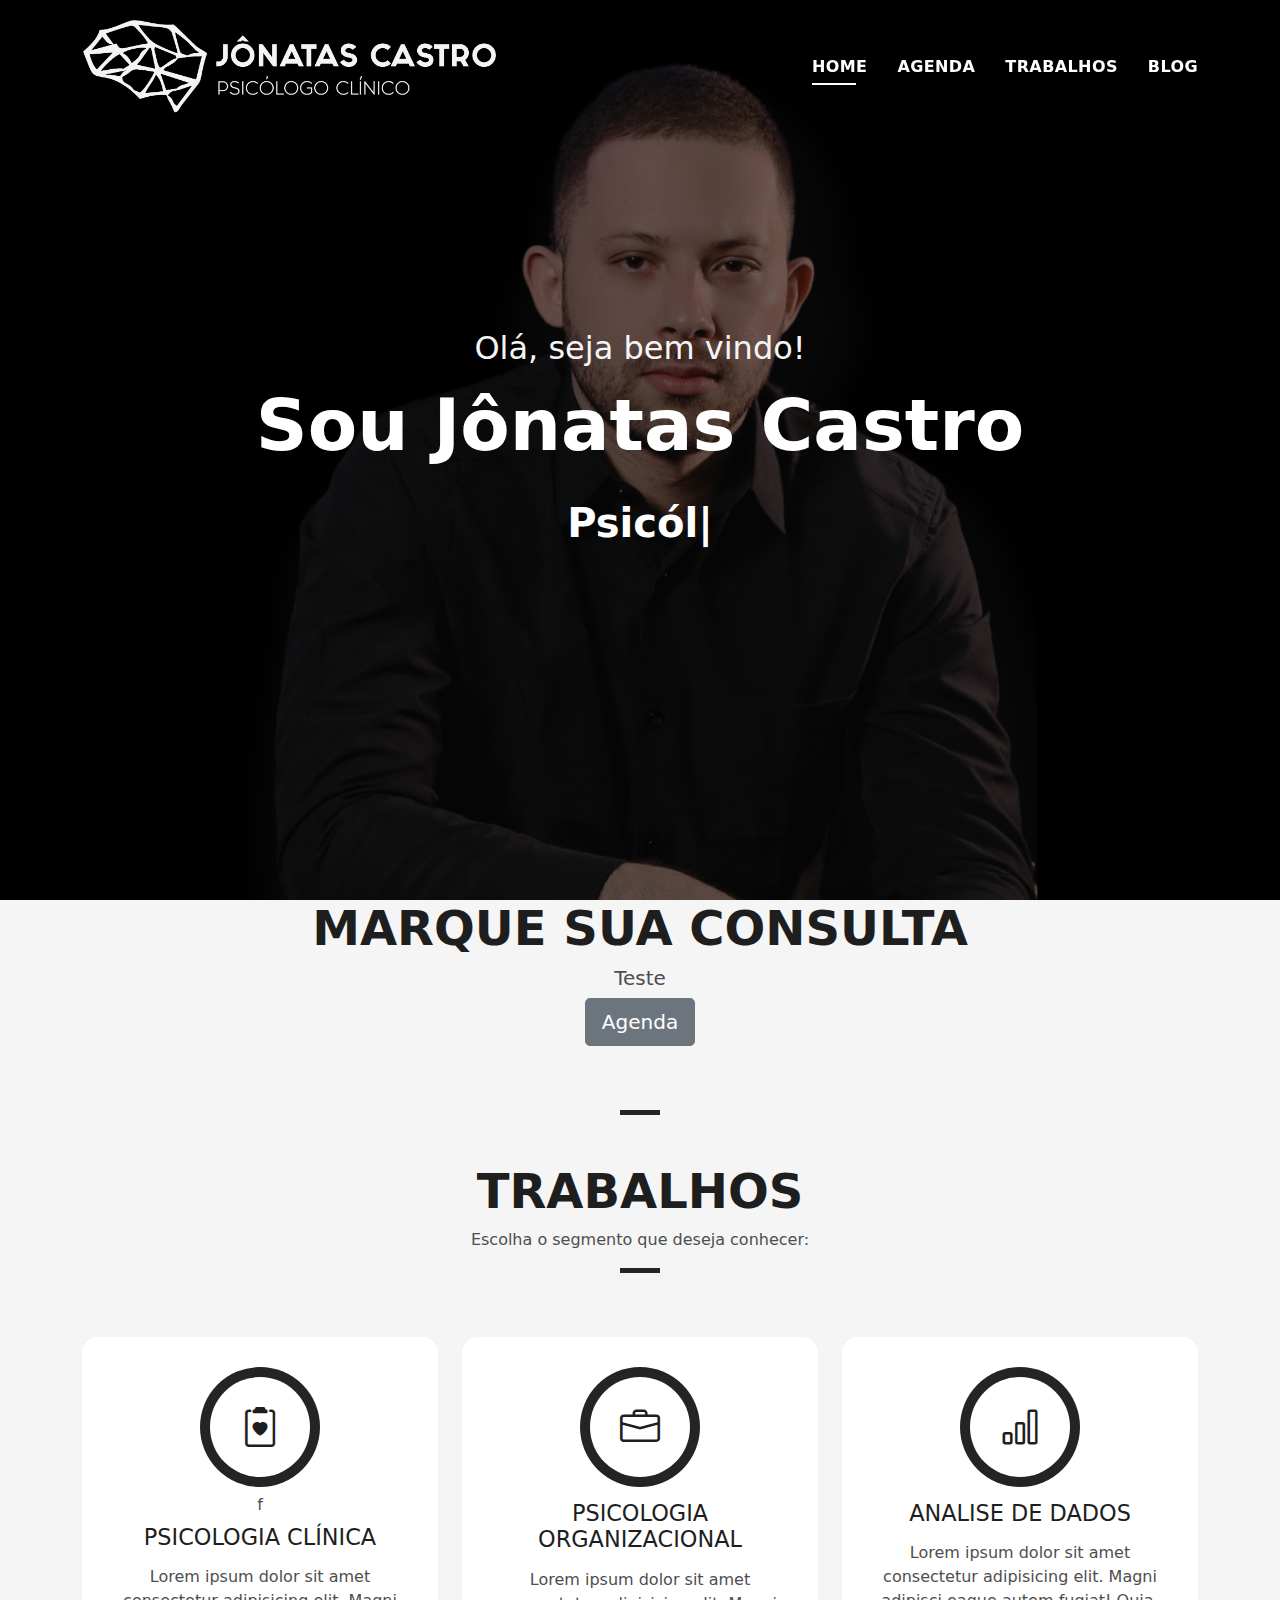
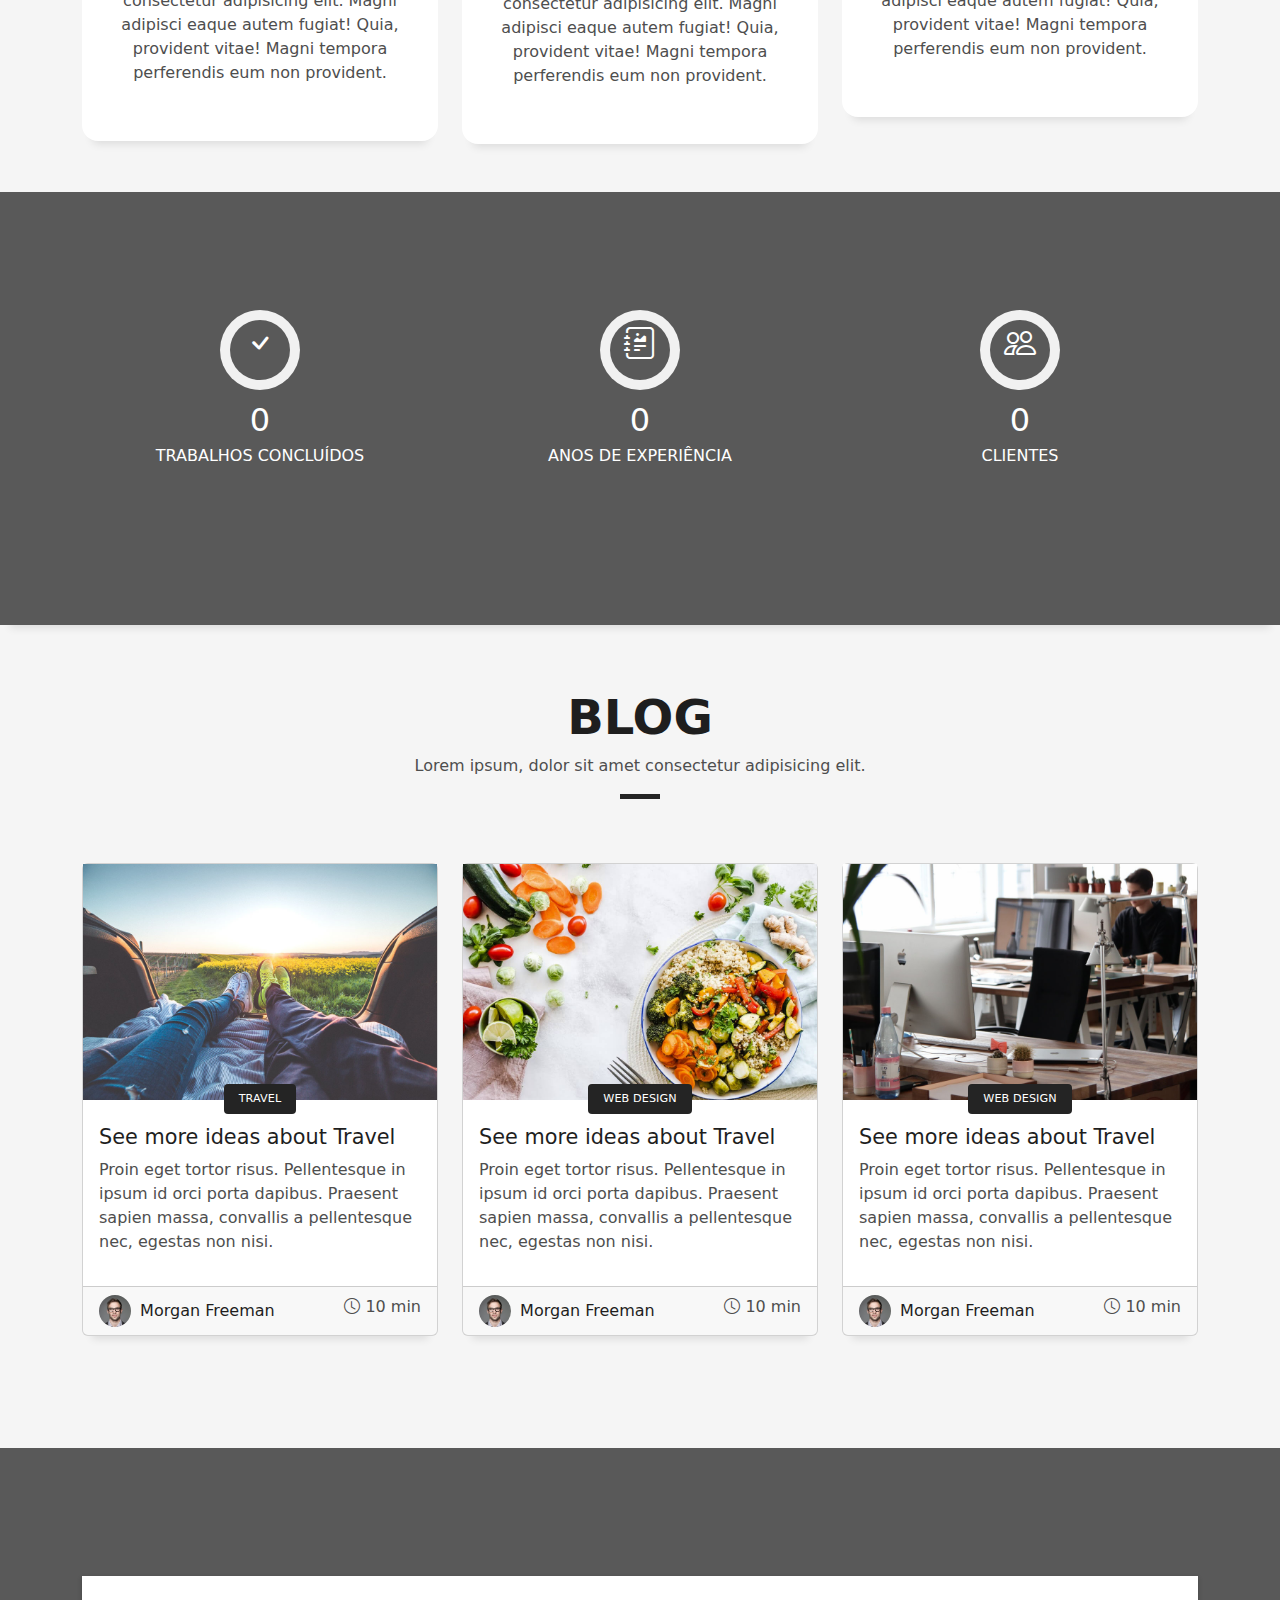
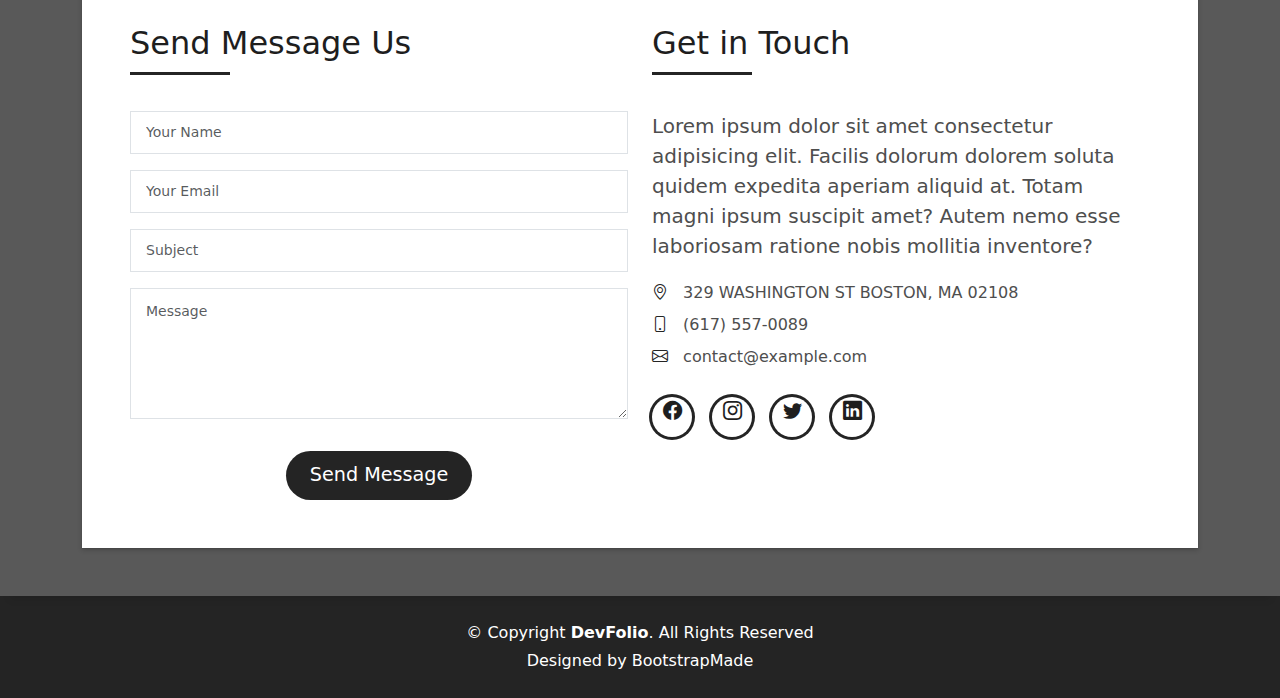
==== commit 711e84cb: "agenda one" ====
--- a/index.html
+++ b/index.html
@@ -93,77 +93,23 @@
 
   <main id="main">
 
-    <!-- ======= Offer Section ======= -->
-    <section id="work" class="portfolio-mf sect-pt4 route">
+    <section id="work" class="mx-auto align-items-center justify-content-center">
       <div class="container">
         <div class="row">
-          <div class="col-sm-12">
-            <div class="title-box text-center">
-              <h3 class="title-a">
-                Marque sua consulta
-              </h3>
-              <p class="subtitle-a">
-                O atendimento psicológico é essencial para o bem-estar emocional. Preencha o formulário para agendar sua
-                consulta e iniciar sua jornada de autocuidado.
-              </p>
-              <div class="line-mf"></div>
-            </div>
-          </div>
-        </div>
-
-        <div class="row">
-          <div class="col-lg-9 mx-auto align-items-center justify-content-center">
-            <div class="icon-box" data-aos="fade-up" data-aos-delay="200">
-              <form class="row g-3">
-                <div class="col-md-4">
-                  <label for="validationDefault01" class="form-label">First name</label>
-                  <input type="text" class="form-control" id="validationDefault01" value="Mark" required>
-                </div>
-                <div class="col-md-4">
-                  <label for="validationDefault02" class="form-label">Last name</label>
-                  <input type="text" class="form-control" id="validationDefault02" value="Otto" required>
-                </div>
-                <div class="col-md-4">
-                  <label for="validationDefaultUsername" class="form-label">Username</label>
-                  <div class="input-group">
-                    <span class="input-group-text" id="inputGroupPrepend2">@</span>
-                    <input type="text" class="form-control" id="validationDefaultUsername"
-                      aria-describedby="inputGroupPrepend2" required>
-                  </div>
-                </div>
-                <div class="col-md-6">
-                  <label for="validationDefault03" class="form-label">City</label>
-                  <input type="text" class="form-control" id="validationDefault03" required>
-                </div>
-                <div class="col-md-3">
-                  <label for="validationDefault04" class="form-label">State</label>
-                  <select class="form-select" id="validationDefault04" required>
-                    <option selected disabled value="">Choose...</option>
-                    <option>...</option>
-                  </select>
-                </div>
-                <div class="col-md-3">
-                  <label for="validationDefault05" class="form-label">Zip</label>
-                  <input type="text" class="form-control" id="validationDefault05" required>
-                </div>
-                <div class="col-12">
-                  <div class="form-check">
-                    <input class="form-check-input" type="checkbox" value="" id="invalidCheck2" required>
-                    <label class="form-check-label" for="invalidCheck2">
-                      Agree to terms and conditions
-                    </label>
-                  </div>
-                </div>
-                <div class="col-12">
-                  <button class="btn btn-primary" type="submit">Submit form</button>
-                </div>
-              </form>
-            </div>
-          </div>
-        </div>
-
-      </div>
-    </section><!-- End Services Section -->
+          <div class="title-box text-center">
+            <h4 class="title-a">
+              MARQUE SUA CONSULTA
+            </h4>
+            <h5 class="subtitle-a">
+              Teste
+            </h5>
+            <a href="form.html" class="btn btn-secondary btn-lg " role="button" aria-disabled="true">Agenda</a> 
+          </div>
+          <div class="line-mf"></div>
+        </div>
+      </div>
+
+    </section>
 
     <!-- ======= Services Section ======= -->
     <section id="services" class="services-mf pt-5 route">
--- a/assets/css/style.css
+++ b/assets/css/style.css
@@ -1476,7 +1476,7 @@
 # Footer
 --------------------------------------------------------------*/
 .form   {
-  padding: 10%;
+  margin-top: 13%;
 }
 
 /*--------------------------------------------------------------
